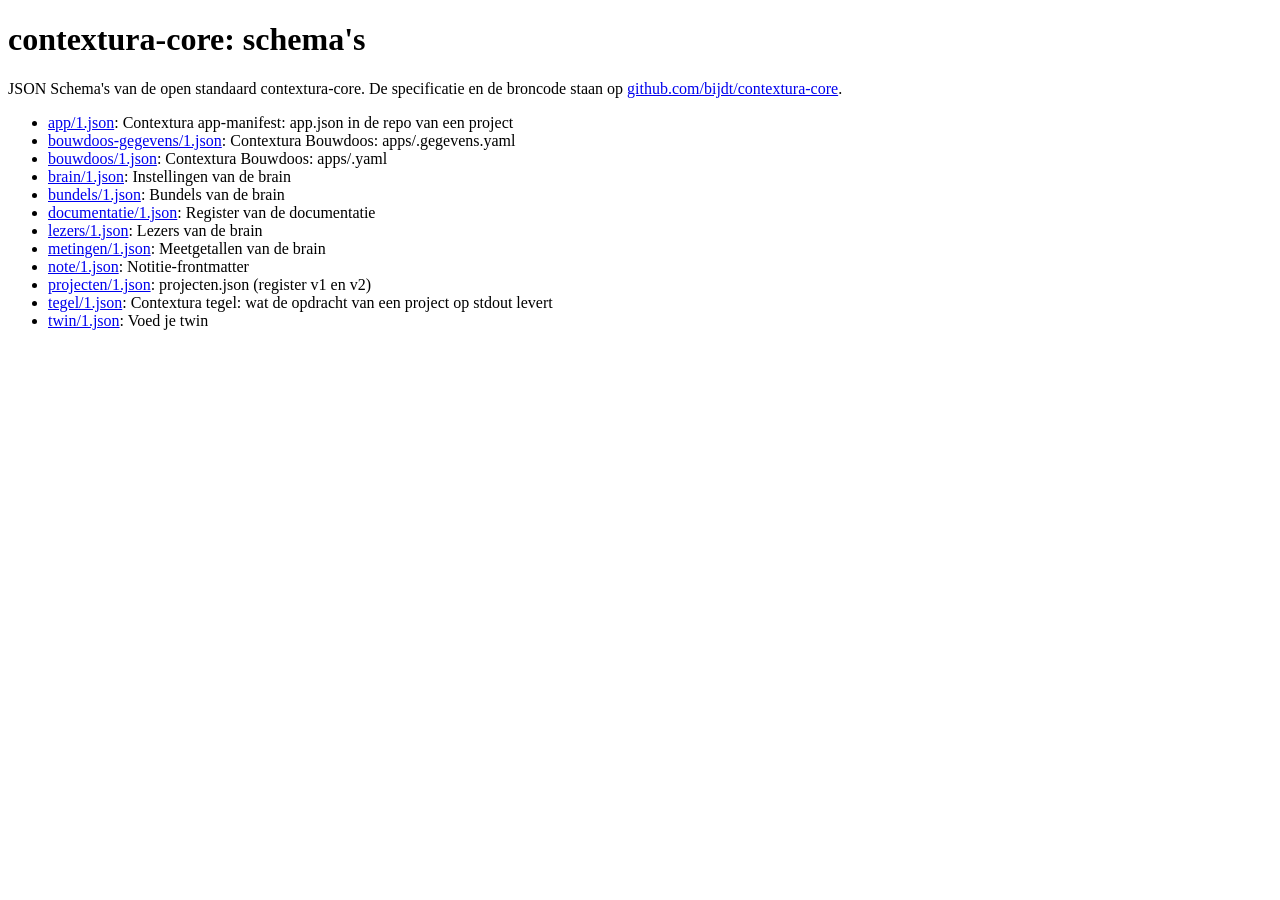
==== docs/index.html @ 275dbc30 "Specificatie 0.10: schema's met een vast webadres, site voor schema.contextura.io Co-Authored-By: Cl" ====
<!doctype html>
<html lang="nl">
<head><meta charset="utf-8"><meta name="viewport" content="width=device-width, initial-scale=1"><title>contextura-core schema's</title></head>
<body>
<h1>contextura-core: schema's</h1>
<p>JSON Schema's van de open standaard contextura-core. De specificatie en de broncode staan op <a href="https://github.com/bijdt/contextura-core">github.com/bijdt/contextura-core</a>.</p>
<ul>
<li><a href="app/1.json">app/1.json</a>: Contextura app-manifest: app.json in de repo van een project</li>
<li><a href="bouwdoos-gegevens/1.json">bouwdoos-gegevens/1.json</a>: Contextura Bouwdoos: apps/<id>.gegevens.yaml</li>
<li><a href="bouwdoos/1.json">bouwdoos/1.json</a>: Contextura Bouwdoos: apps/<id>.yaml</li>
<li><a href="brain/1.json">brain/1.json</a>: Instellingen van de brain</li>
<li><a href="bundels/1.json">bundels/1.json</a>: Bundels van de brain</li>
<li><a href="documentatie/1.json">documentatie/1.json</a>: Register van de documentatie</li>
<li><a href="lezers/1.json">lezers/1.json</a>: Lezers van de brain</li>
<li><a href="metingen/1.json">metingen/1.json</a>: Meetgetallen van de brain</li>
<li><a href="note/1.json">note/1.json</a>: Notitie-frontmatter</li>
<li><a href="projecten/1.json">projecten/1.json</a>: projecten.json (register v1 en v2)</li>
<li><a href="tegel/1.json">tegel/1.json</a>: Contextura tegel: wat de opdracht van een project op stdout levert</li>
<li><a href="twin/1.json">twin/1.json</a>: Voed je twin</li>
</ul>
</body>
</html>
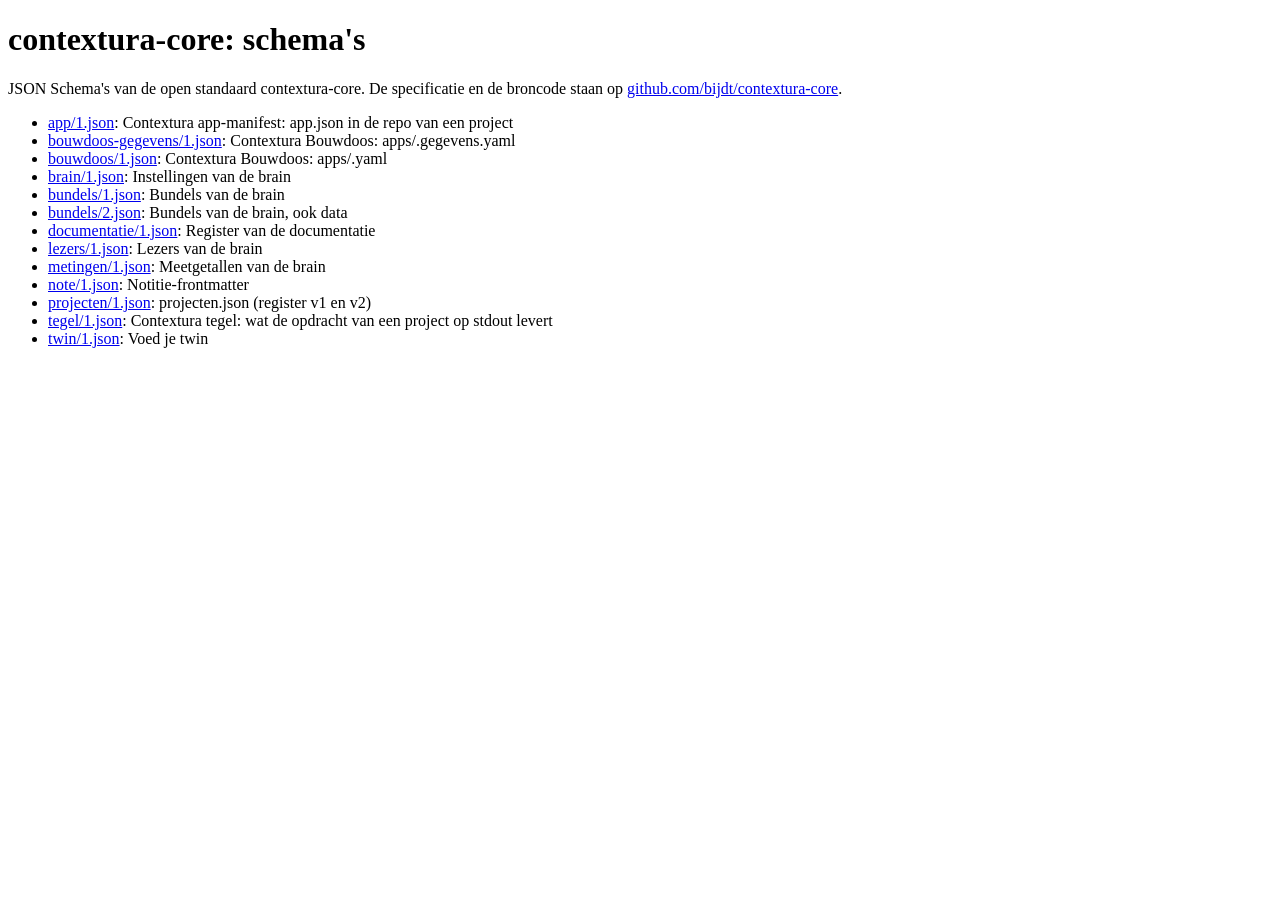
==== commit 07257abf: "Specificatie 0.13: data als eigen bundelsoort en het datapakket" ====
--- a/docs/index.html
+++ b/docs/index.html
@@ -10,6 +10,7 @@
 <li><a href="bouwdoos/1.json">bouwdoos/1.json</a>: Contextura Bouwdoos: apps/<id>.yaml</li>
 <li><a href="brain/1.json">brain/1.json</a>: Instellingen van de brain</li>
 <li><a href="bundels/1.json">bundels/1.json</a>: Bundels van de brain</li>
+<li><a href="bundels/2.json">bundels/2.json</a>: Bundels van de brain, ook data</li>
 <li><a href="documentatie/1.json">documentatie/1.json</a>: Register van de documentatie</li>
 <li><a href="lezers/1.json">lezers/1.json</a>: Lezers van de brain</li>
 <li><a href="metingen/1.json">metingen/1.json</a>: Meetgetallen van de brain</li>
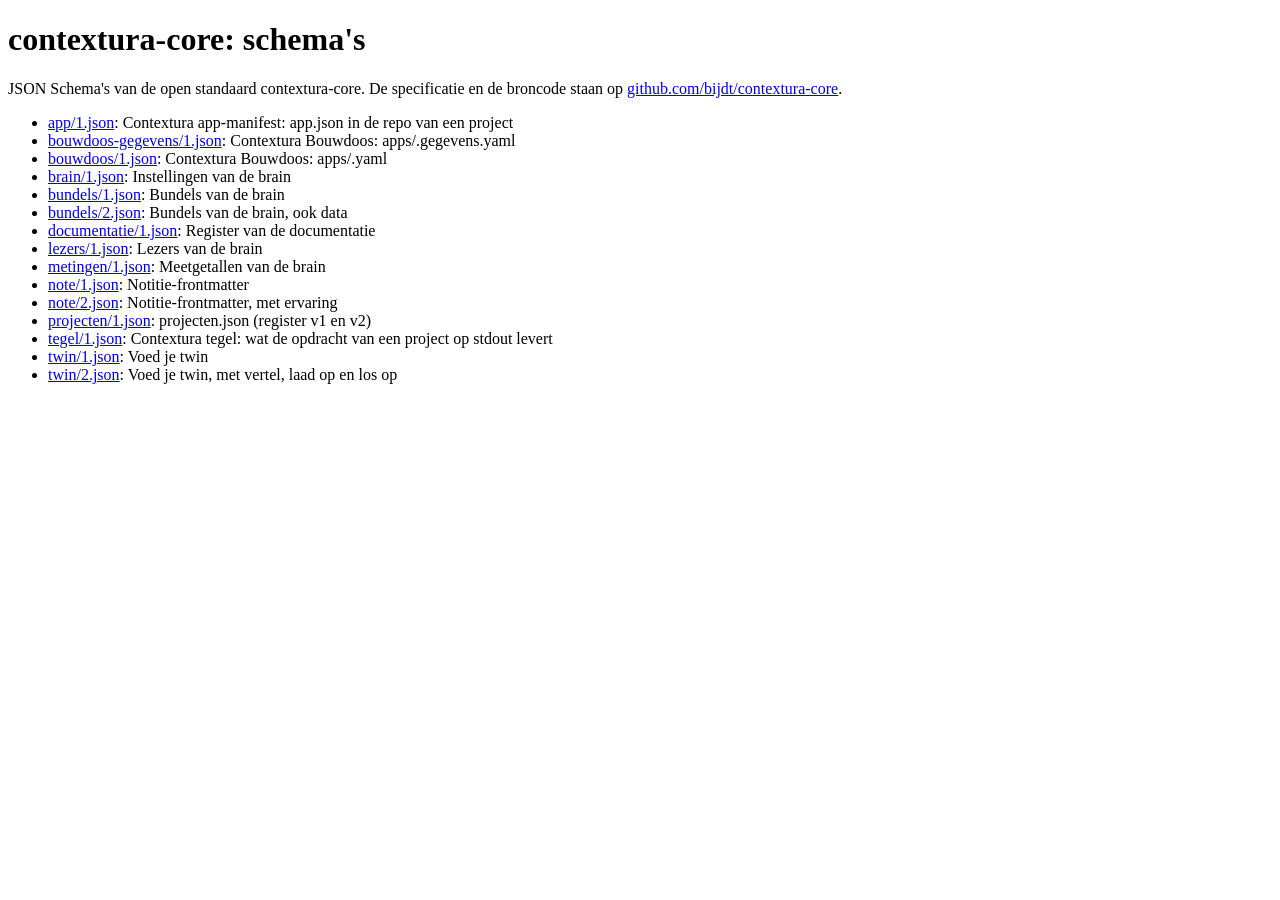
==== commit b7945fbf: "Specificatie 0.14: vertel, laad op en los op in de twin, veld ervaring" ====
--- a/docs/index.html
+++ b/docs/index.html
@@ -15,9 +15,11 @@
 <li><a href="lezers/1.json">lezers/1.json</a>: Lezers van de brain</li>
 <li><a href="metingen/1.json">metingen/1.json</a>: Meetgetallen van de brain</li>
 <li><a href="note/1.json">note/1.json</a>: Notitie-frontmatter</li>
+<li><a href="note/2.json">note/2.json</a>: Notitie-frontmatter, met ervaring</li>
 <li><a href="projecten/1.json">projecten/1.json</a>: projecten.json (register v1 en v2)</li>
 <li><a href="tegel/1.json">tegel/1.json</a>: Contextura tegel: wat de opdracht van een project op stdout levert</li>
 <li><a href="twin/1.json">twin/1.json</a>: Voed je twin</li>
+<li><a href="twin/2.json">twin/2.json</a>: Voed je twin, met vertel, laad op en los op</li>
 </ul>
 </body>
 </html>
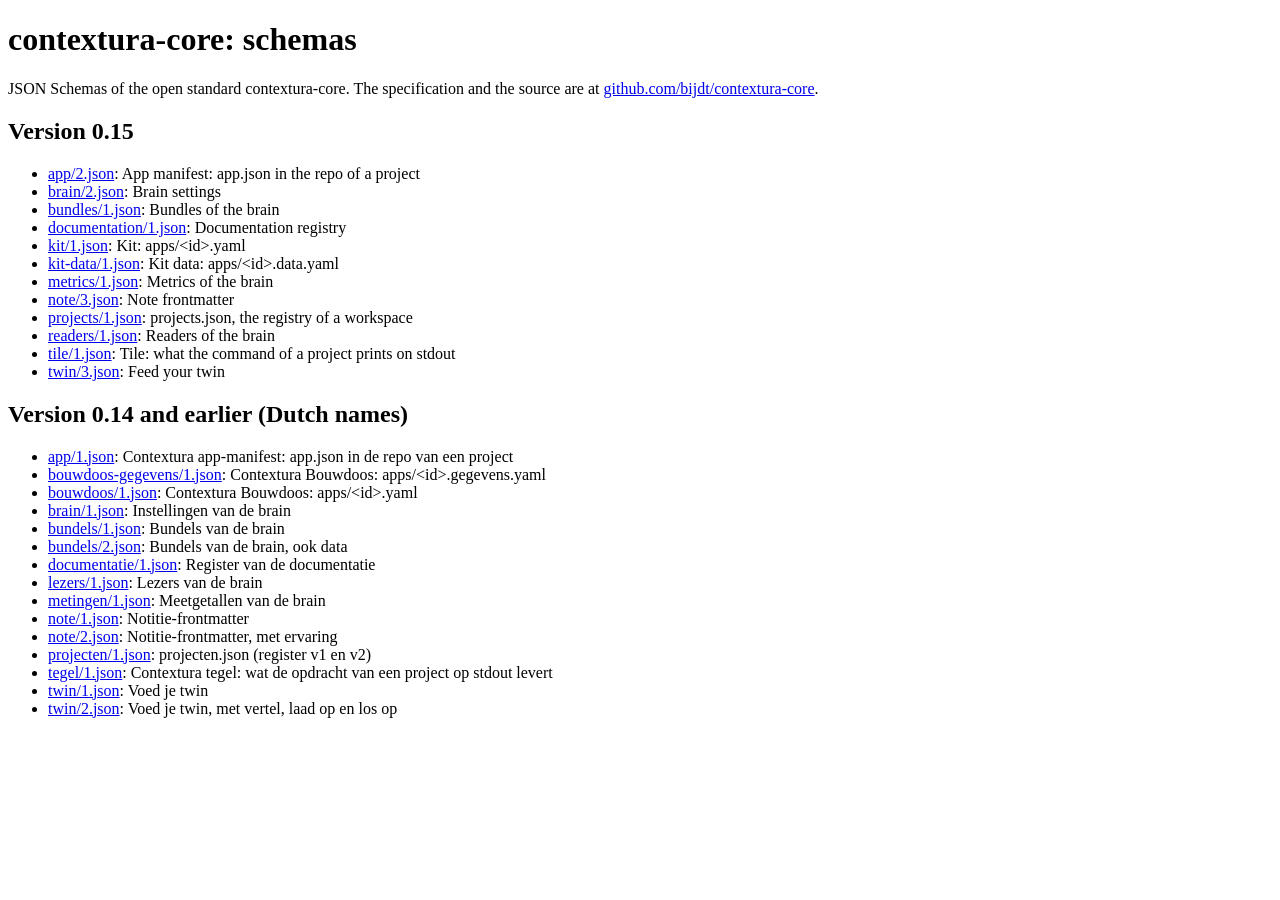
==== commit 0884586f: "Specification 0.15: the format in English, with the transition and the migration from 0.14, and the " ====
--- a/docs/index.html
+++ b/docs/index.html
@@ -1,13 +1,29 @@
 <!doctype html>
-<html lang="nl">
-<head><meta charset="utf-8"><meta name="viewport" content="width=device-width, initial-scale=1"><title>contextura-core schema's</title></head>
+<html lang="en">
+<head><meta charset="utf-8"><meta name="viewport" content="width=device-width, initial-scale=1"><title>contextura-core schemas</title></head>
 <body>
-<h1>contextura-core: schema's</h1>
-<p>JSON Schema's van de open standaard contextura-core. De specificatie en de broncode staan op <a href="https://github.com/bijdt/contextura-core">github.com/bijdt/contextura-core</a>.</p>
+<h1>contextura-core: schemas</h1>
+<p>JSON Schemas of the open standard contextura-core. The specification and the source are at <a href="https://github.com/bijdt/contextura-core">github.com/bijdt/contextura-core</a>.</p>
+<h2>Version 0.15</h2>
+<ul>
+<li><a href="app/2.json">app/2.json</a>: App manifest: app.json in the repo of a project</li>
+<li><a href="brain/2.json">brain/2.json</a>: Brain settings</li>
+<li><a href="bundles/1.json">bundles/1.json</a>: Bundles of the brain</li>
+<li><a href="documentation/1.json">documentation/1.json</a>: Documentation registry</li>
+<li><a href="kit/1.json">kit/1.json</a>: Kit: apps/&lt;id&gt;.yaml</li>
+<li><a href="kit-data/1.json">kit-data/1.json</a>: Kit data: apps/&lt;id&gt;.data.yaml</li>
+<li><a href="metrics/1.json">metrics/1.json</a>: Metrics of the brain</li>
+<li><a href="note/3.json">note/3.json</a>: Note frontmatter</li>
+<li><a href="projects/1.json">projects/1.json</a>: projects.json, the registry of a workspace</li>
+<li><a href="readers/1.json">readers/1.json</a>: Readers of the brain</li>
+<li><a href="tile/1.json">tile/1.json</a>: Tile: what the command of a project prints on stdout</li>
+<li><a href="twin/3.json">twin/3.json</a>: Feed your twin</li>
+</ul>
+<h2>Version 0.14 and earlier (Dutch names)</h2>
 <ul>
 <li><a href="app/1.json">app/1.json</a>: Contextura app-manifest: app.json in de repo van een project</li>
-<li><a href="bouwdoos-gegevens/1.json">bouwdoos-gegevens/1.json</a>: Contextura Bouwdoos: apps/<id>.gegevens.yaml</li>
-<li><a href="bouwdoos/1.json">bouwdoos/1.json</a>: Contextura Bouwdoos: apps/<id>.yaml</li>
+<li><a href="bouwdoos-gegevens/1.json">bouwdoos-gegevens/1.json</a>: Contextura Bouwdoos: apps/&lt;id&gt;.gegevens.yaml</li>
+<li><a href="bouwdoos/1.json">bouwdoos/1.json</a>: Contextura Bouwdoos: apps/&lt;id&gt;.yaml</li>
 <li><a href="brain/1.json">brain/1.json</a>: Instellingen van de brain</li>
 <li><a href="bundels/1.json">bundels/1.json</a>: Bundels van de brain</li>
 <li><a href="bundels/2.json">bundels/2.json</a>: Bundels van de brain, ook data</li>
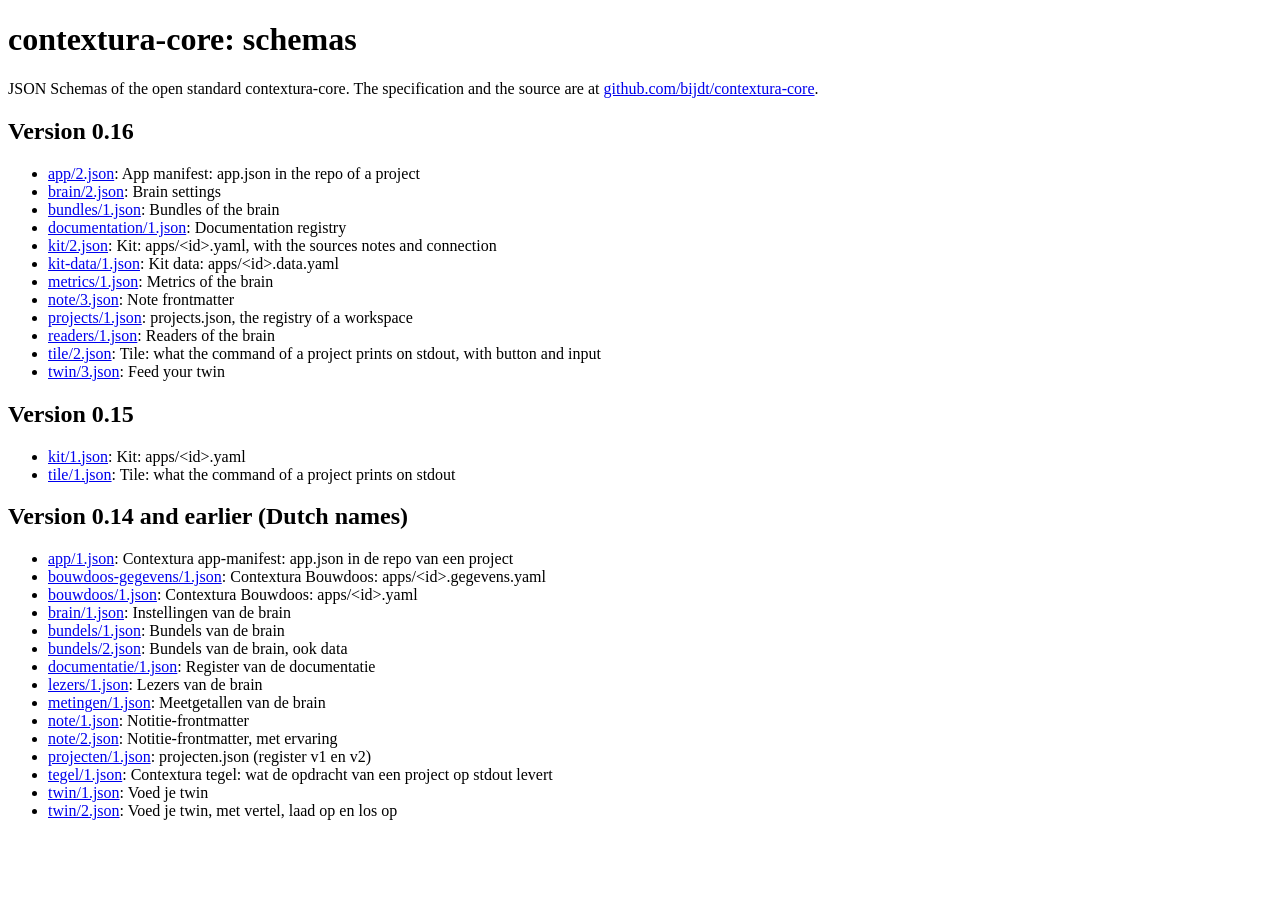
==== commit 2c743034: "Specification 0.16: kit/2 with the sources notes and connection, tile/2 with button and input" ====
--- a/docs/index.html
+++ b/docs/index.html
@@ -4,20 +4,25 @@
 <body>
 <h1>contextura-core: schemas</h1>
 <p>JSON Schemas of the open standard contextura-core. The specification and the source are at <a href="https://github.com/bijdt/contextura-core">github.com/bijdt/contextura-core</a>.</p>
-<h2>Version 0.15</h2>
+<h2>Version 0.16</h2>
 <ul>
 <li><a href="app/2.json">app/2.json</a>: App manifest: app.json in the repo of a project</li>
 <li><a href="brain/2.json">brain/2.json</a>: Brain settings</li>
 <li><a href="bundles/1.json">bundles/1.json</a>: Bundles of the brain</li>
 <li><a href="documentation/1.json">documentation/1.json</a>: Documentation registry</li>
-<li><a href="kit/1.json">kit/1.json</a>: Kit: apps/&lt;id&gt;.yaml</li>
+<li><a href="kit/2.json">kit/2.json</a>: Kit: apps/&lt;id&gt;.yaml, with the sources notes and connection</li>
 <li><a href="kit-data/1.json">kit-data/1.json</a>: Kit data: apps/&lt;id&gt;.data.yaml</li>
 <li><a href="metrics/1.json">metrics/1.json</a>: Metrics of the brain</li>
 <li><a href="note/3.json">note/3.json</a>: Note frontmatter</li>
 <li><a href="projects/1.json">projects/1.json</a>: projects.json, the registry of a workspace</li>
 <li><a href="readers/1.json">readers/1.json</a>: Readers of the brain</li>
+<li><a href="tile/2.json">tile/2.json</a>: Tile: what the command of a project prints on stdout, with button and input</li>
+<li><a href="twin/3.json">twin/3.json</a>: Feed your twin</li>
+</ul>
+<h2>Version 0.15</h2>
+<ul>
+<li><a href="kit/1.json">kit/1.json</a>: Kit: apps/&lt;id&gt;.yaml</li>
 <li><a href="tile/1.json">tile/1.json</a>: Tile: what the command of a project prints on stdout</li>
-<li><a href="twin/3.json">twin/3.json</a>: Feed your twin</li>
 </ul>
 <h2>Version 0.14 and earlier (Dutch names)</h2>
 <ul>
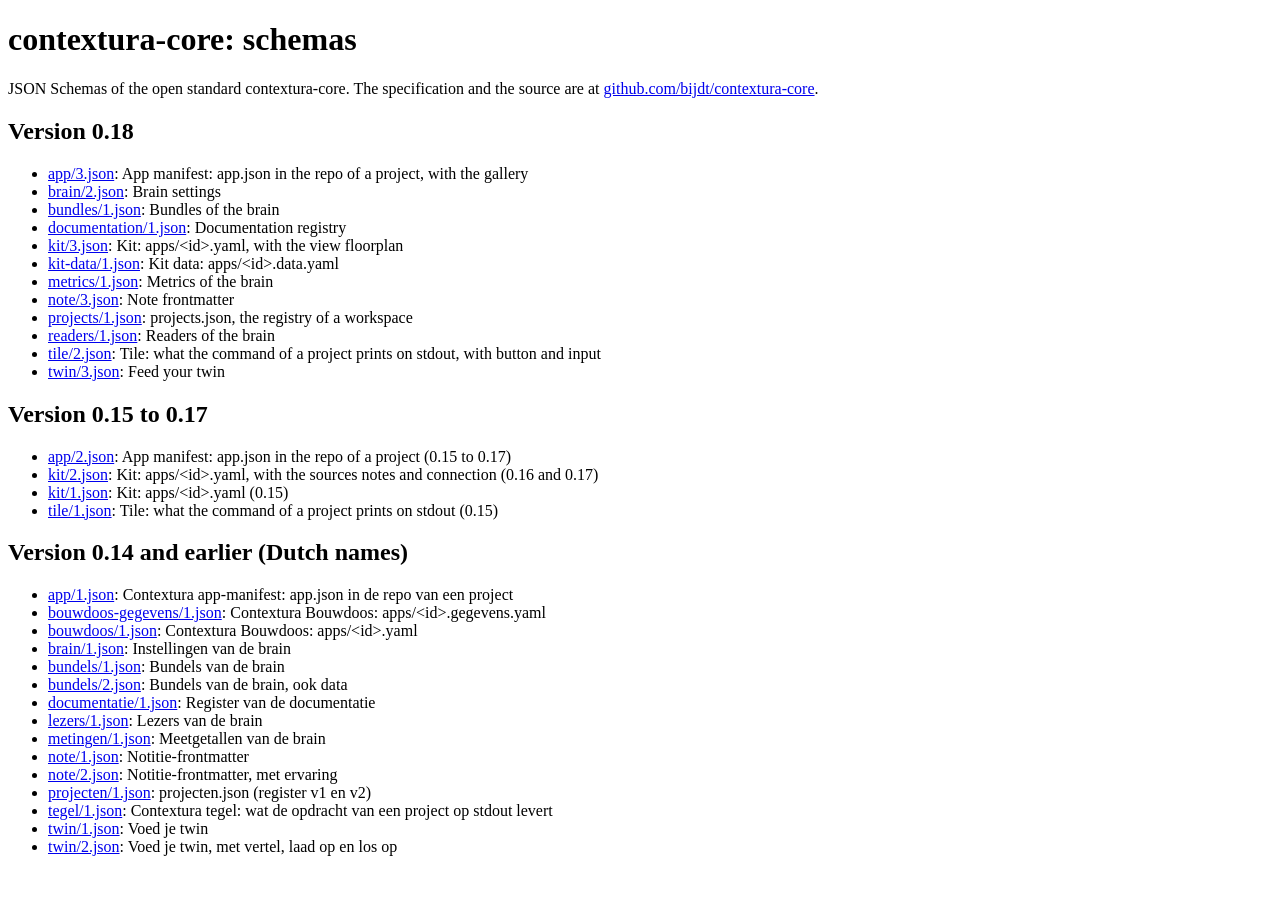
==== commit 12d2dfb5: "Specification 0.18: twin score, the gallery of app.json and the kit floorplan Twin: the accuracy of " ====
--- a/docs/index.html
+++ b/docs/index.html
@@ -4,13 +4,13 @@
 <body>
 <h1>contextura-core: schemas</h1>
 <p>JSON Schemas of the open standard contextura-core. The specification and the source are at <a href="https://github.com/bijdt/contextura-core">github.com/bijdt/contextura-core</a>.</p>
-<h2>Version 0.16</h2>
+<h2>Version 0.18</h2>
 <ul>
-<li><a href="app/2.json">app/2.json</a>: App manifest: app.json in the repo of a project</li>
+<li><a href="app/3.json">app/3.json</a>: App manifest: app.json in the repo of a project, with the gallery</li>
 <li><a href="brain/2.json">brain/2.json</a>: Brain settings</li>
 <li><a href="bundles/1.json">bundles/1.json</a>: Bundles of the brain</li>
 <li><a href="documentation/1.json">documentation/1.json</a>: Documentation registry</li>
-<li><a href="kit/2.json">kit/2.json</a>: Kit: apps/&lt;id&gt;.yaml, with the sources notes and connection</li>
+<li><a href="kit/3.json">kit/3.json</a>: Kit: apps/&lt;id&gt;.yaml, with the view floorplan</li>
 <li><a href="kit-data/1.json">kit-data/1.json</a>: Kit data: apps/&lt;id&gt;.data.yaml</li>
 <li><a href="metrics/1.json">metrics/1.json</a>: Metrics of the brain</li>
 <li><a href="note/3.json">note/3.json</a>: Note frontmatter</li>
@@ -19,10 +19,12 @@
 <li><a href="tile/2.json">tile/2.json</a>: Tile: what the command of a project prints on stdout, with button and input</li>
 <li><a href="twin/3.json">twin/3.json</a>: Feed your twin</li>
 </ul>
-<h2>Version 0.15</h2>
+<h2>Version 0.15 to 0.17</h2>
 <ul>
-<li><a href="kit/1.json">kit/1.json</a>: Kit: apps/&lt;id&gt;.yaml</li>
-<li><a href="tile/1.json">tile/1.json</a>: Tile: what the command of a project prints on stdout</li>
+<li><a href="app/2.json">app/2.json</a>: App manifest: app.json in the repo of a project (0.15 to 0.17)</li>
+<li><a href="kit/2.json">kit/2.json</a>: Kit: apps/&lt;id&gt;.yaml, with the sources notes and connection (0.16 and 0.17)</li>
+<li><a href="kit/1.json">kit/1.json</a>: Kit: apps/&lt;id&gt;.yaml (0.15)</li>
+<li><a href="tile/1.json">tile/1.json</a>: Tile: what the command of a project prints on stdout (0.15)</li>
 </ul>
 <h2>Version 0.14 and earlier (Dutch names)</h2>
 <ul>
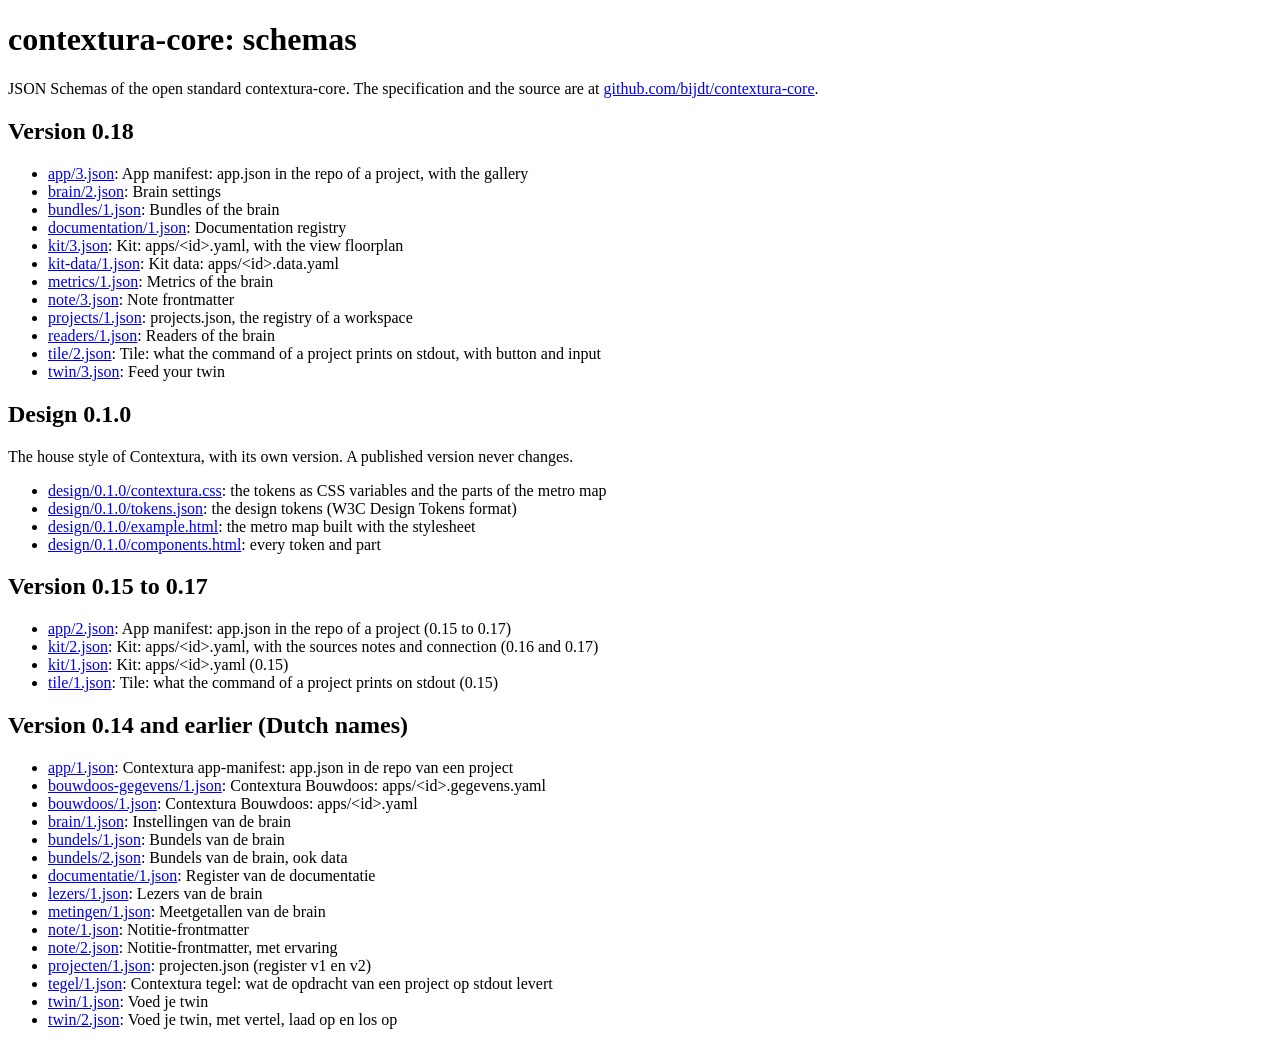
==== commit 064df917: "Publish design 0.1.0 on schema.contextura.io Copies design/ 0.1.0 (tag design-0.1.0) to docs/design/" ====
--- a/docs/index.html
+++ b/docs/index.html
@@ -18,6 +18,14 @@
 <li><a href="readers/1.json">readers/1.json</a>: Readers of the brain</li>
 <li><a href="tile/2.json">tile/2.json</a>: Tile: what the command of a project prints on stdout, with button and input</li>
 <li><a href="twin/3.json">twin/3.json</a>: Feed your twin</li>
+</ul>
+<h2>Design 0.1.0</h2>
+<p>The house style of Contextura, with its own version. A published version never changes.</p>
+<ul>
+<li><a href="design/0.1.0/contextura.css">design/0.1.0/contextura.css</a>: the tokens as CSS variables and the parts of the metro map</li>
+<li><a href="design/0.1.0/tokens.json">design/0.1.0/tokens.json</a>: the design tokens (W3C Design Tokens format)</li>
+<li><a href="design/0.1.0/example.html">design/0.1.0/example.html</a>: the metro map built with the stylesheet</li>
+<li><a href="design/0.1.0/components.html">design/0.1.0/components.html</a>: every token and part</li>
 </ul>
 <h2>Version 0.15 to 0.17</h2>
 <ul>
